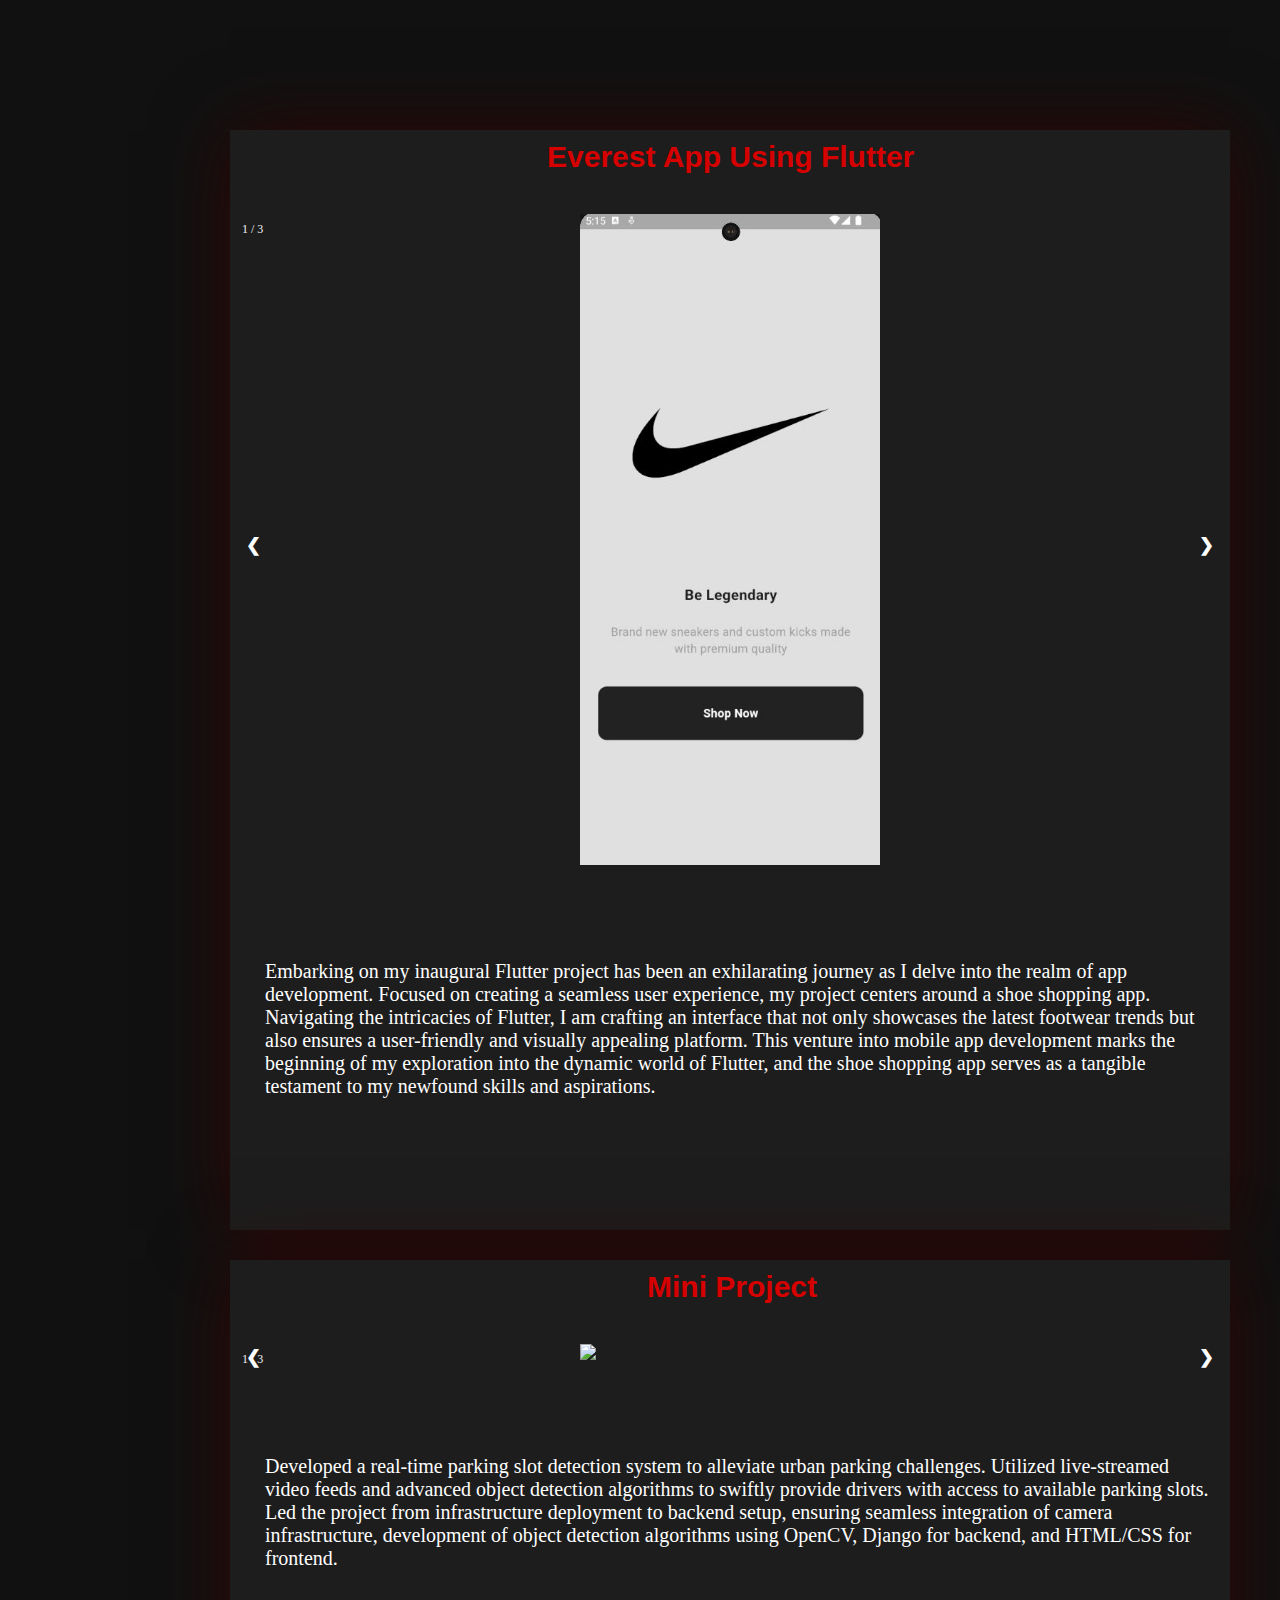
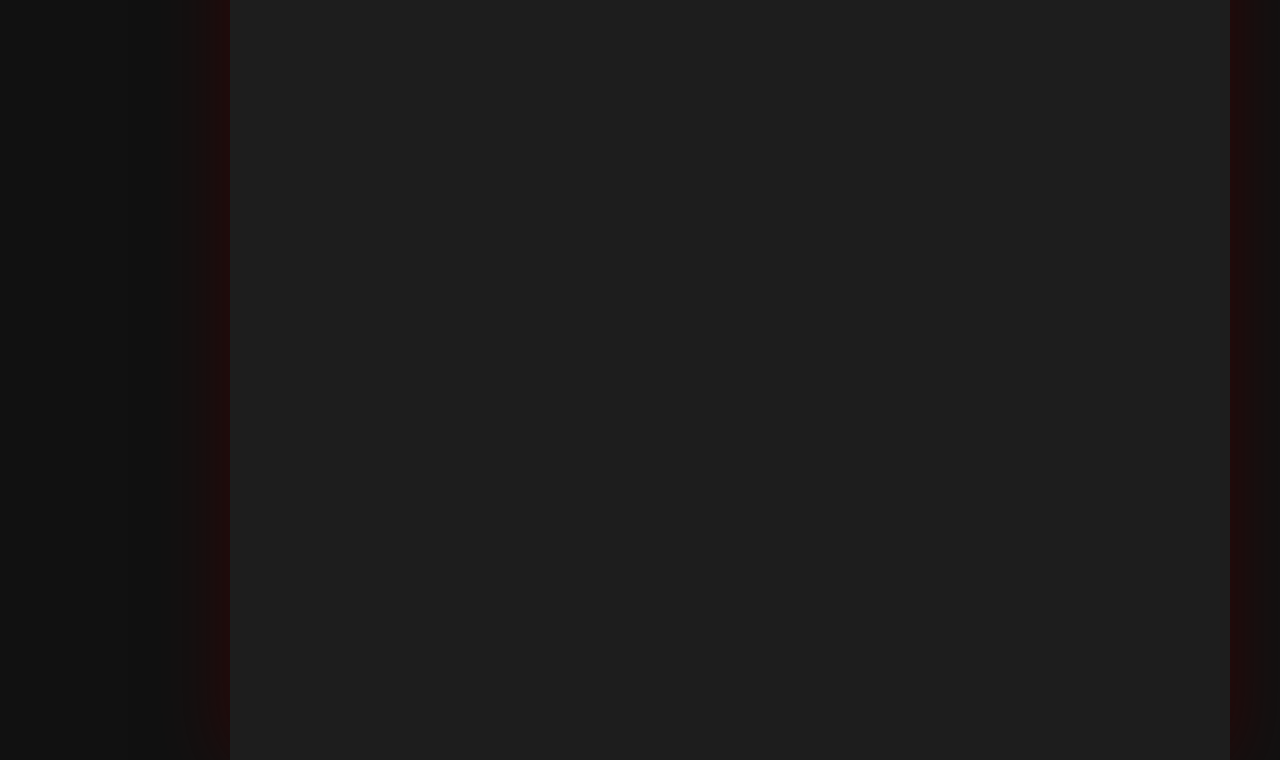
==== project.html @ 85cbbbe6 "Add files via upload" ====
<!DOCTYPE html>
<html lang="en">
<head>
    <script>
        document.addEventListener('DOMContentLoaded', function () {
            showSlides(1, 0);
            showSlides(1, 1);
        });

        let slideIndex = [1, 1];
        let slideId = ["mySlides1", "mySlides2"]

        function plusSlides(n, no) {
            showSlides(slideIndex[no] += n, no);
        }

        function currentSlide(n, no) {
            showSlides(slideIndex[no] = n, no);
        }

        function showSlides(n, no) {
            let i;
            let x = document.getElementsByClassName(slideId[no]);
            let dots = document.getElementsByClassName("dot" + no);
            if (n > x.length) {slideIndex[no] = 1}
            if (n < 1) {slideIndex[no] = x.length}
            for (i = 0; i < x.length; i++) {
                x[i].style.display = "none";
            }
            for (i = 0; i < dots.length; i++) {
                dots[i].className = dots[i].className.replace(" active", "");
            }
            x[slideIndex[no]-1].style.display = "block";
            dots[slideIndex[no]-1].className += " active";
        }
    </script>
    <meta charset="UTF-8">
    <meta name="viewport" content="width=device-width, initial-scale=1.0">
    <title>bharathportfolio</title>
    <link rel="stylesheet" href="sample.js">
    <link rel="stylesheet" href="prosyle.css">
    <link rel="preconnect" href="https://fonts.googleapis.com">
    <link rel="preconnect" href="https://fonts.gstatic.com" crossorigin>
    <link href="https://fonts.googleapis.com/css2?family=Lilita+One&display=swap" rel="stylesheet">
    <link href="https://fonts.googleapis.com/css2?family=Questrial&display=swap" rel="stylesheet">
    <link href="https://fonts.googleapis.com/css2?family=Permanent+Marker&display=swap" rel="stylesheet">
    <link href="https://fonts.googleapis.com/css2?family=Saira+Semi+Condensed:wght@100&display=swap" rel="stylesheet">
    <link rel="stylesheet" href="https://cdnjs.cloudflare.com/ajax/libs/font-awesome/6.5.1/css/all.min.css" integrity="sha512-DTOQO9RWCH3ppGqcWaEA1BIZOC6xxalwEsw9c2QQeAIftl+Vegovlnee1c9QX4TctnWMn13TZye+giMm8e2LwA==" crossorigin="anonymous" referrerpolicy="no-referrer" />
</head>
<body>
    <div class="boxlist">
        <div class="box1">
            <h4>Everest App Using Flutter</h4>
            <div class="slideshow-container">
                <!-- Full-width images with number and caption text -->
                <div class="mySlides1 fade">
                    <div class="numbertext">1 / 3</div>
                    <img src="init.jpg" style="width:100%">
                </div>
                <div class="mySlides1 fade">
                    <div class="numbertext">2 / 3</div>
                    <img src="front.jpg" style="width:100%">
                </div>
                <div class="mySlides1 fade">
                    <div class="numbertext">3 / 3</div>
                    <img src="front1.jpg" style="width:100%">
                </div>
                <!-- Next and previous buttons -->
                <a class="prev" onclick="plusSlides(-1, 0)">&#10094;</a>
                <a class="next" onclick="plusSlides(1, 0)">&#10095;</a>
            </div>
            <br>
            <!-- The dots/circles -->
            <div style="text-align:center">
                <span class="dot0" onclick="currentSlide(1, 0)"></span>
                <span class="dot0" onclick="currentSlide(2, 0)"></span>
                <span class="dot0" onclick="currentSlide(3, 0)"></span>
            </div>
            <p>Embarking on my inaugural Flutter project has been an exhilarating journey as I delve into the realm of app development. Focused on creating a seamless user experience, my project centers around a shoe shopping app. Navigating the intricacies of Flutter, I am crafting an interface that not only showcases the latest footwear trends but also ensures a user-friendly and visually appealing platform. This venture into mobile app development marks the beginning of my exploration into the dynamic world of Flutter, and the shoe shopping app serves as a tangible testament to my newfound skills and aspirations.</p>
        </div>
        <div class="box2">
            <h4 style="position: relative; left: 400px;">Mini Project</h4>
            <div class="slideshow-container">
                <!-- Full-width images with number and caption text -->
                <div class="mySlides2 fade">
                    <div class="numbertext">1 / 3</div>
                    <img src="Screenshot 2024-06-17 063200.png" style="width:100%">
                </div>
                <div class="mySlides2 fade">
                    <div class="numbertext">2 / 3</div>
                    <img src="Screenshot 2024-06-17 063233.png" style="width:100%">
                </div>
                <div class="mySlides2 fade">
                    <div class="numbertext">3 / 3</div>
                    <img src="Screenshot 2024-06-17 063258.png" style="width:100%">
                </div>
                <!-- Next and previous buttons -->
                <a class="prev" onclick="plusSlides(-1, 1)">&#10094;</a>
                <a class="next" onclick="plusSlides(1, 1)">&#10095;</a>
            </div>
            <br>
            <!-- The dots/circles -->
            <div style="text-align:center">
                <span class="dot1" onclick="currentSlide(1, 1)"></span>
                <span class="dot1" onclick="currentSlide(2, 1)"></span>
                <span class="dot1" onclick="currentSlide(3, 1)"></span>
            </div>
            <p>Developed a real-time parking slot detection system to alleviate urban parking challenges. Utilized live-streamed video feeds and advanced object detection algorithms to swiftly provide drivers with access to available parking slots. Led the project from infrastructure deployment to backend setup, ensuring seamless integration of camera infrastructure, development of object detection algorithms using OpenCV, Django for backend, and HTML/CSS for frontend.</p>
        </div>
    </div>
</body>
</html>
---- prosyle.css ----
*{
    padding: 0px;
    margin: 0px;
    box-sizing: border-box;
}
body{
    background: rgb(17, 17, 17);
    width: 100%;
    height: 100vh;
}
.boxlist{
    width: 90%;
    display: inline-block;
    

}
.box1,.box2,.box3{
    background:rgb(29, 29, 29);
    width: 1000px;
    height: 1100px;
    position: relative;
    left: 160px;
    top: 110px;
    margin-top: 20px;
    margin-bottom: 30px;
    transition: all 0.5s;
    -webkit-box-shadow:0px 0px 68px 0px rgba(168,0,0,0.71);
    -moz-box-shadow: 0px 0px 68px 0px rgba(168,0,0,0.71);
    box-shadow: 0px 0px 68px 0px rgba(58, 1, 1, 0.71);
    margin-left: 70px;

}

.box1 h4,.box2 h4,.box3 h4{
    color: rgb(214, 0, 0);
    position: relative;
    left: 300px;
    padding: 10px;
    font-size: 30px;
    font-weight: 600;
    width: 400px;
    margin: 7px;
    margin-bottom: 30px;
    font-family: Arial, Helvetica, sans-serif;
    cursor: pointer;
}
.box1 p,.box2 p,.box3 p{
    position: relative;
    top: 7%;
    left: 10px;
    padding-left: 25px;
    padding-right: 25px;
    font-family: Cambria, Cochin, Georgia, Times, 'Times New Roman', serif;
    color: white;
    font-size: 20px;
    
}

.box1:hover{
    transform: translateY(-10px);
    background: black;
    -webkit-box-shadow:0px 0px 68px 0px rgba(168,0,0,0.71);
    -moz-box-shadow: 0px 0px 68px 0px rgba(168,0,0,0.71);
    box-shadow: 0px 0px 68px 0px rgba(134, 0, 0, 0.71);

}
.box2:hover{
    transform: translateY(-10px);background: black;
    -webkit-box-shadow:0px 0px 68px 0px rgba(168,0,0,0.71);
    -moz-box-shadow: 0px 0px 68px 0px rgba(168,0,0,0.71);
    box-shadow: 0px 0px 68px 0px rgba(134, 0, 0, 0.71);

}
.box3:hover{
    transform: translateY(-10px);background: black;
    -webkit-box-shadow:0px 0px 68px 0px rgba(168,0,0,0.71);
    -moz-box-shadow: 0px 0px 68px 0px rgba(168,0,0,0.71);
    box-shadow: 0px 0px 68px 0px rgba(134, 0, 0, 0.71);

}
.box3 h4:after{
    position: absolute;
    content: "";
    left: 0;
    bottom: 0px;
    height: 2px;
    width: 0%;
    background: rgb(214, 0, 0);
    transition: all 0.5s;
    
}
.box3 h4:hover:after{
    width: 100%;
}
.box2 h4:after{
    position: absolute;
    content: "";
    left: 0;
    bottom: 0px;
    height: 2px;
    width: 0%;
    background: rgb(214, 0, 0);
    transition: all 0.5s;
    
}
.box2 h4:hover:after{
    width: 100%;
}
.box1 h4:after{
    position: absolute;
    content: "";
    left: 0;
    bottom: 0px;
    height: 2px;
    width: 0%;
    background: rgb(214, 0, 0);
    transition: all 0.5s;
    
}
.box1 h4:hover:after{
    width: 100%;
}
.slideshow-container {
    max-width: 100%;  /* Set a maximum width, change as necessary */
    position: relative;
    margin: auto;
}

/* Hide the images by default */
.mySlides {
      display: none;/* Ensure slides are hidden by default */
}

/* Next & previous buttons */
.prev, .next {
    cursor: pointer;
    position: absolute;
    top: 50%;
    width: auto;
    margin-top: -22px;
    padding: 16px;
    color: white;
    font-weight: bold;
    font-size: 18px;
    transition: 0.6s ease;
    border-radius: 0 3px 3px 0;
    user-select: none;
}

/* Position the "next button" to the right */
.next {
    right: 0;
    border-radius: 3px 0 0 3px;
}

/* On hover, add a black background color with a little bit see-through */
.prev:hover, .next:hover {
    background-color: rgba(0,0,0,0.8);
}

/* Caption text */
.text {
    color: #f2f2f2;
    font-size: 15px;
    padding: 8px 12px;
    position: absolute;
    bottom: 8px;
    width: 100%;
    text-align: center;
}

/* Number text (1/3 etc) */
.numbertext {
    color: #f2f2f2;
    font-size: 12px;
    padding: 8px 12px;
    position: absolute;
    top: 0;
}

/* The dots/bullets/indicators */
.dot {
    cursor: pointer;
    height: 15px;
    width: 15px;
    margin: 0 2px;
    background-color: #bbb;
    border-radius: 50%;
    display: inline-block;
    transition: background-color 0.6s ease;
}

.active, .dot:hover {
    background-color: #717171;
}

/* Fading animation */
.fade {
    animation-name: fade;
    animation-duration: 1.5s;
}

@keyframes fade {
    from {opacity: .4}
    to {opacity: 1}
}

/* Ensure images are positioned correctly */
img {
    display: block;
    max-width: 30%;
    height: auto;
    margin: auto;
    position: relative;
    left: 0;  /* Removed specific positioning to center images */
}
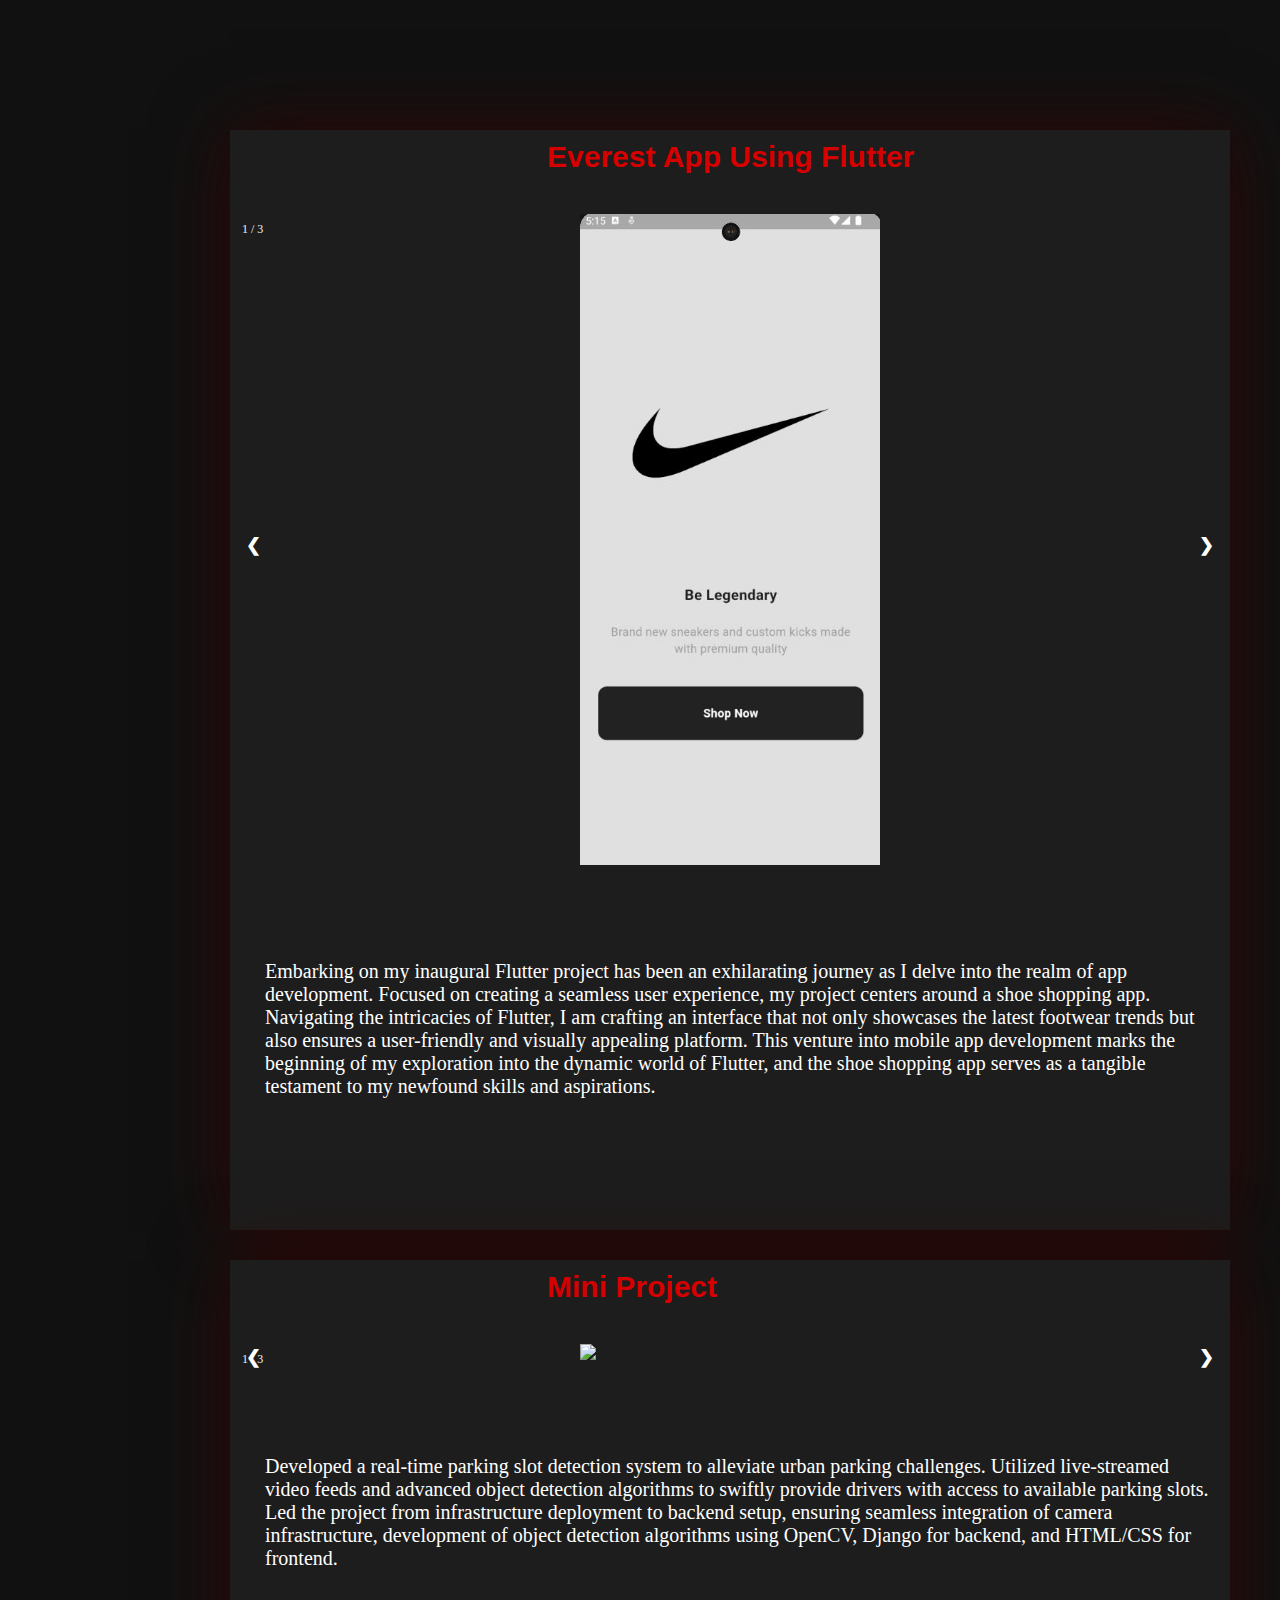
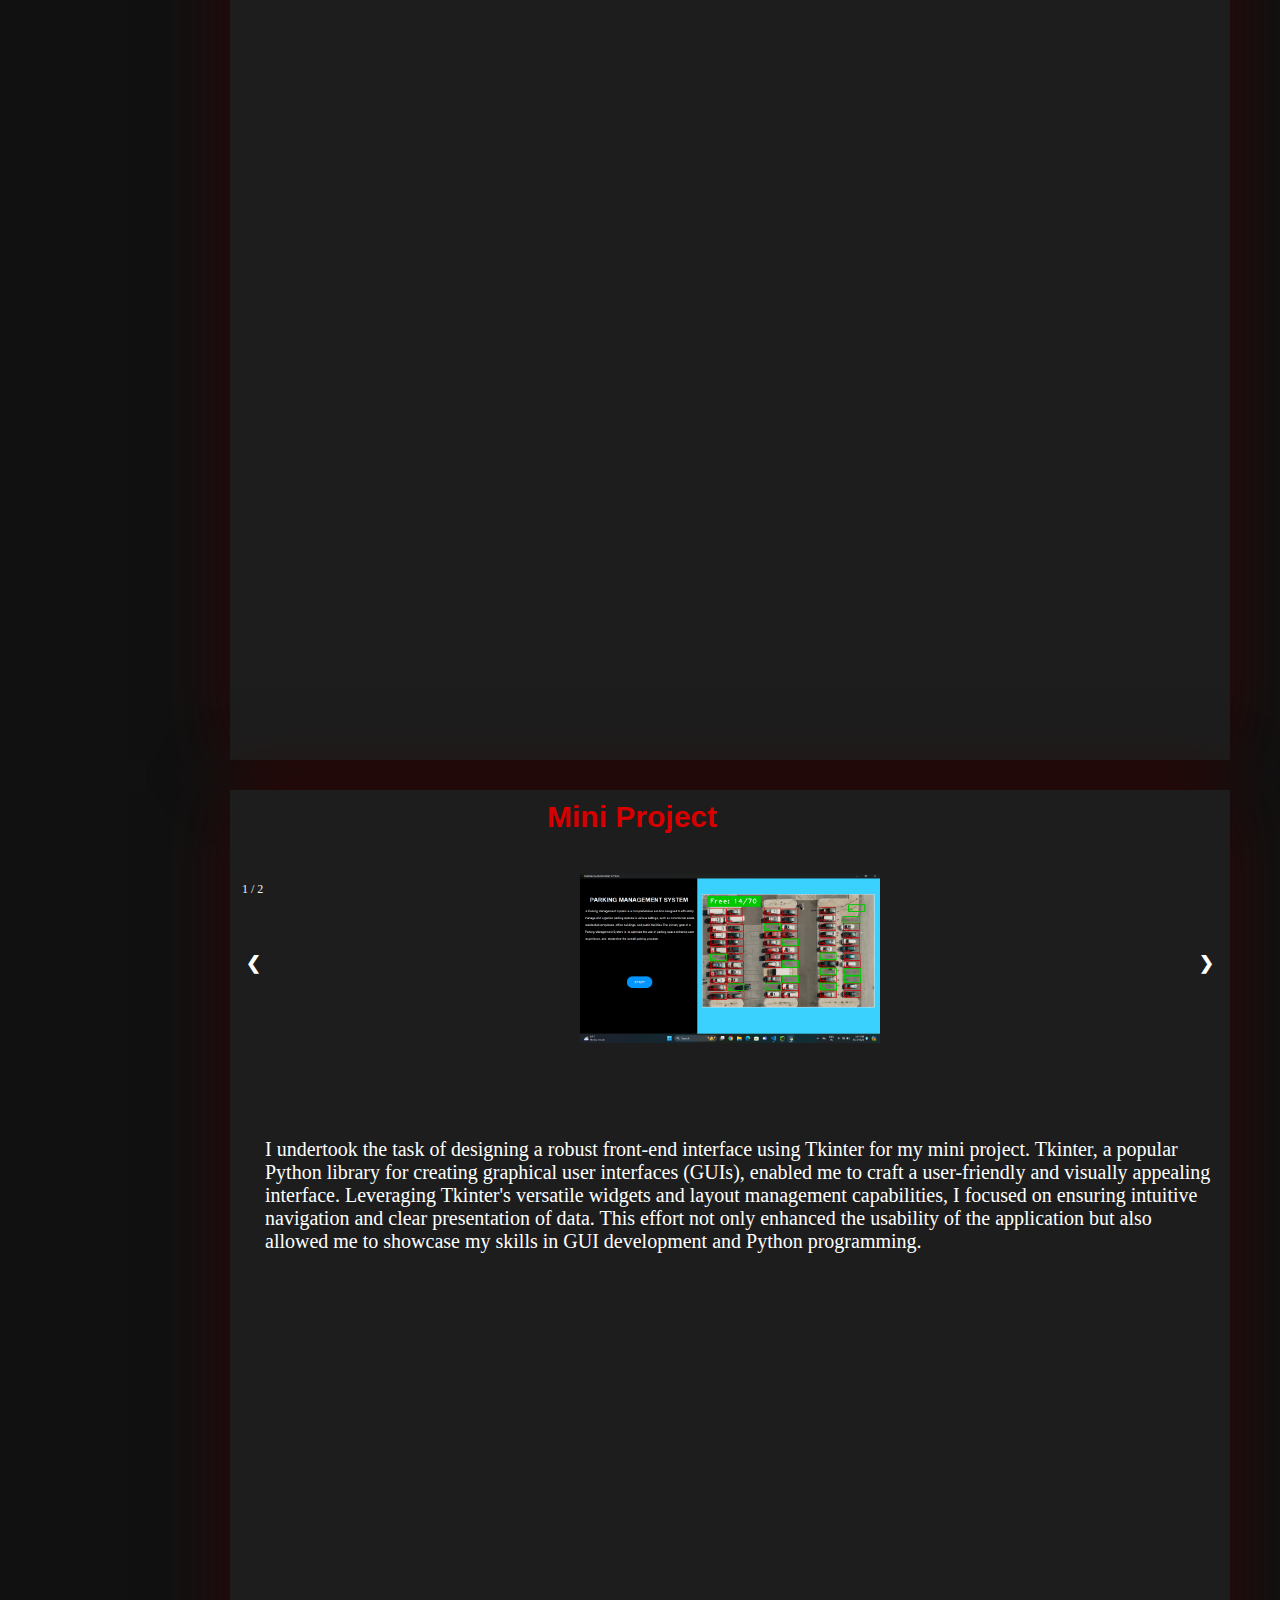
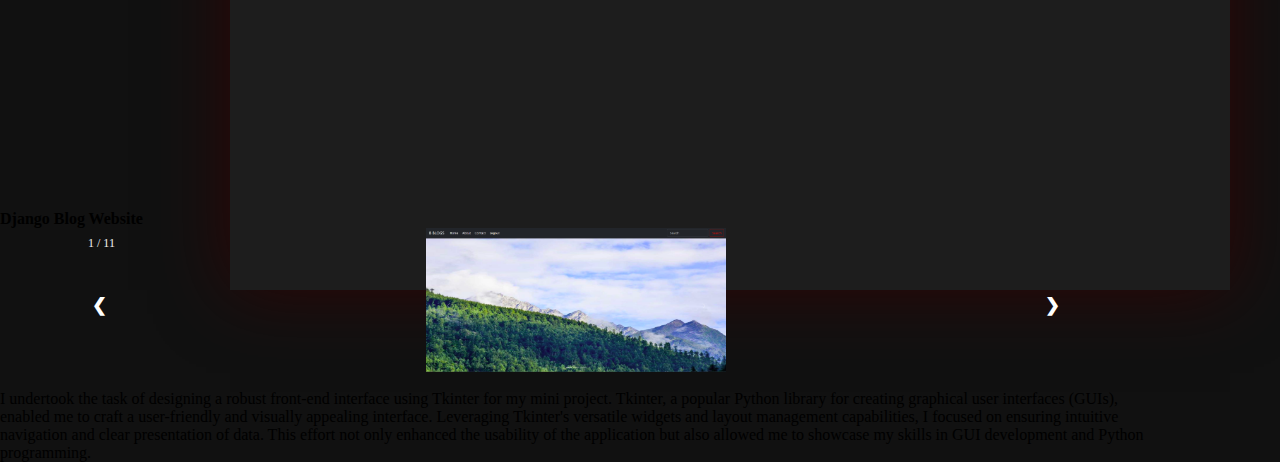
==== commit 437f8945: "project.html" ====
--- a/project.html
+++ b/project.html
@@ -1,58 +1,61 @@
 <!DOCTYPE html>
 <html lang="en">
 <head>
-    <script>
-        document.addEventListener('DOMContentLoaded', function () {
-            showSlides(1, 0);
-            showSlides(1, 1);
-        });
-
-        let slideIndex = [1, 1];
-        let slideId = ["mySlides1", "mySlides2"]
-
-        function plusSlides(n, no) {
-            showSlides(slideIndex[no] += n, no);
-        }
-
-        function currentSlide(n, no) {
-            showSlides(slideIndex[no] = n, no);
-        }
-
-        function showSlides(n, no) {
-            let i;
-            let x = document.getElementsByClassName(slideId[no]);
-            let dots = document.getElementsByClassName("dot" + no);
-            if (n > x.length) {slideIndex[no] = 1}
-            if (n < 1) {slideIndex[no] = x.length}
-            for (i = 0; i < x.length; i++) {
-                x[i].style.display = "none";
-            }
-            for (i = 0; i < dots.length; i++) {
-                dots[i].className = dots[i].className.replace(" active", "");
-            }
-            x[slideIndex[no]-1].style.display = "block";
-            dots[slideIndex[no]-1].className += " active";
-        }
-    </script>
     <meta charset="UTF-8">
     <meta name="viewport" content="width=device-width, initial-scale=1.0">
     <title>bharathportfolio</title>
-    <link rel="stylesheet" href="sample.js">
     <link rel="stylesheet" href="prosyle.css">
-    <link rel="preconnect" href="https://fonts.googleapis.com">
-    <link rel="preconnect" href="https://fonts.gstatic.com" crossorigin>
     <link href="https://fonts.googleapis.com/css2?family=Lilita+One&display=swap" rel="stylesheet">
     <link href="https://fonts.googleapis.com/css2?family=Questrial&display=swap" rel="stylesheet">
     <link href="https://fonts.googleapis.com/css2?family=Permanent+Marker&display=swap" rel="stylesheet">
     <link href="https://fonts.googleapis.com/css2?family=Saira+Semi+Condensed:wght@100&display=swap" rel="stylesheet">
     <link rel="stylesheet" href="https://cdnjs.cloudflare.com/ajax/libs/font-awesome/6.5.1/css/all.min.css" integrity="sha512-DTOQO9RWCH3ppGqcWaEA1BIZOC6xxalwEsw9c2QQeAIftl+Vegovlnee1c9QX4TctnWMn13TZye+giMm8e2LwA==" crossorigin="anonymous" referrerpolicy="no-referrer" />
+
+    <style>
+        /* Additional styles if needed */
+    </style>
+
+    <script>
+        document.addEventListener('DOMContentLoaded', function () {
+            showSlides(1, 0); // Initialize first slideshow
+            showSlides(1, 1); // Initialize second slideshow
+            showSlides(1, 2); // Initialize third slideshow
+            showSlides(1, 3);
+        });
+
+        let slideIndex = [1, 1, 1, 1]; // Initial slide indices for each slideshow
+
+        function plusSlides(n, no) {
+            showSlides(slideIndex[no] += n, no);
+        }
+
+        function currentSlide(n, no) {
+            showSlides(slideIndex[no] = n, no);
+        }
+
+        function showSlides(n, no) {
+            let i;
+            let slides = document.getElementsByClassName("mySlides" + (no + 1)); // Adjust for the correct class name
+            let dots = document.getElementsByClassName("dot" + no); // Adjust for the correct class name
+            if (n > slides.length) { slideIndex[no] = 1; }
+            if (n < 1) { slideIndex[no] = slides.length; }
+            for (i = 0; i < slides.length; i++) {
+                slides[i].style.display = "none";
+            }
+            for (i = 0; i < dots.length; i++) {
+                dots[i].className = dots[i].className.replace(" active", "");
+            }
+            slides[slideIndex[no] - 1].style.display = "block";
+            dots[slideIndex[no] - 1].className += " active";
+        }
+    </script>
 </head>
 <body>
     <div class="boxlist">
         <div class="box1">
             <h4>Everest App Using Flutter</h4>
             <div class="slideshow-container">
-                <!-- Full-width images with number and caption text -->
+                <!-- Slides for the first slideshow -->
                 <div class="mySlides1 fade">
                     <div class="numbertext">1 / 3</div>
                     <img src="init.jpg" style="width:100%">
@@ -65,12 +68,12 @@
                     <div class="numbertext">3 / 3</div>
                     <img src="front1.jpg" style="width:100%">
                 </div>
-                <!-- Next and previous buttons -->
+                <!-- Navigation buttons -->
                 <a class="prev" onclick="plusSlides(-1, 0)">&#10094;</a>
                 <a class="next" onclick="plusSlides(1, 0)">&#10095;</a>
             </div>
             <br>
-            <!-- The dots/circles -->
+            <!-- Dots/circles -->
             <div style="text-align:center">
                 <span class="dot0" onclick="currentSlide(1, 0)"></span>
                 <span class="dot0" onclick="currentSlide(2, 0)"></span>
@@ -78,10 +81,11 @@
             </div>
             <p>Embarking on my inaugural Flutter project has been an exhilarating journey as I delve into the realm of app development. Focused on creating a seamless user experience, my project centers around a shoe shopping app. Navigating the intricacies of Flutter, I am crafting an interface that not only showcases the latest footwear trends but also ensures a user-friendly and visually appealing platform. This venture into mobile app development marks the beginning of my exploration into the dynamic world of Flutter, and the shoe shopping app serves as a tangible testament to my newfound skills and aspirations.</p>
         </div>
+
         <div class="box2">
-            <h4 style="position: relative; left: 400px;">Mini Project</h4>
+            <h4>Mini Project</h4>
             <div class="slideshow-container">
-                <!-- Full-width images with number and caption text -->
+                <!-- Slides for the second slideshow -->
                 <div class="mySlides2 fade">
                     <div class="numbertext">1 / 3</div>
                     <img src="Screenshot 2024-06-17 063200.png" style="width:100%">
@@ -94,12 +98,12 @@
                     <div class="numbertext">3 / 3</div>
                     <img src="Screenshot 2024-06-17 063258.png" style="width:100%">
                 </div>
-                <!-- Next and previous buttons -->
+                <!-- Navigation buttons -->
                 <a class="prev" onclick="plusSlides(-1, 1)">&#10094;</a>
                 <a class="next" onclick="plusSlides(1, 1)">&#10095;</a>
             </div>
             <br>
-            <!-- The dots/circles -->
+            <!-- Dots/circles -->
             <div style="text-align:center">
                 <span class="dot1" onclick="currentSlide(1, 1)"></span>
                 <span class="dot1" onclick="currentSlide(2, 1)"></span>
@@ -107,6 +111,105 @@
             </div>
             <p>Developed a real-time parking slot detection system to alleviate urban parking challenges. Utilized live-streamed video feeds and advanced object detection algorithms to swiftly provide drivers with access to available parking slots. Led the project from infrastructure deployment to backend setup, ensuring seamless integration of camera infrastructure, development of object detection algorithms using OpenCV, Django for backend, and HTML/CSS for frontend.</p>
         </div>
+
+        <div class="box3">
+            <h4>Mini Project</h4>
+            <div class="slideshow-container" style="width:100%">
+                <!-- Slides for the third slideshow -->
+                <div class="mySlides3 fade" style="width:100%">
+                    <div class="numbertext">1 / 2</div>
+                    <img src="images\demominiproject.png" style="width:100%">
+                </div>
+                <div class="mySlides3 fade">
+                    <div class="numbertext">2 / 2</div>
+                    <img src="images\demo2.png" style="width:100%">
+                </div>
+                <!-- Navigation buttons -->
+                <a class="prev" onclick="plusSlides(-1, 2)">&#10094;</a>
+                <a class="next" onclick="plusSlides(1, 2)">&#10095;</a>
+            </div>
+            <br>
+            <!-- Dots/circles -->
+            <div style="text-align:center">
+                <span class="dot2" onclick="currentSlide(1, 2)"></span>
+                <span class="dot2" onclick="currentSlide(2, 2)"></span>
+            </div>
+            <p>I undertook the task of designing a robust front-end interface using Tkinter for my mini project. Tkinter, a popular Python library for creating graphical user interfaces (GUIs), enabled me to craft a user-friendly and visually appealing interface. Leveraging Tkinter's versatile widgets and layout management capabilities, I focused on ensuring intuitive navigation and clear presentation of data. This effort not only enhanced the usability of the application but also allowed me to showcase my skills in GUI development and Python programming.</p>
+        </div>
+
+        <div class="box4">
+            <h4>Django Blog Website</h4>
+            <div class="slideshow-container" style="width:1000px">
+                <!-- Slides for the third slideshow -->
+                <div class="mySlides4 fade" style="width:100%">
+                    <div class="numbertext" >1 / 11</div>
+                    <img src="images\Screenshot 2024-06-23 145822.png" style="width:100%">
+                </div>
+                <div class="mySlides4 fade">
+                    <div class="numbertext">2 / 11</div>
+                    <img src="images\Screenshot 2024-06-23 145844.png" style="width:100%">
+                </div>
+                <div class="mySlides4 fade">
+                    <div class="numbertext">3 / 11</div>
+                    <img src="images\Screenshot 2024-06-23 145858.png" style="width:100%">
+                </div>
+                <div class="mySlides4 fade">
+                    <div class="numbertext">4 / 11</div>
+                    <img src="images\Screenshot 2024-06-23 145913.png" style="width:100%">
+                </div>
+                <div class="mySlides4 fade">
+                    <div class="numbertext">5 / 11</div>
+                    <img src="images\Screenshot 2024-06-23 145924.png" style="width:100%">
+                </div>
+                <div class="mySlides4 fade">
+                    <div class="numbertext">6 / 11</div>
+                    <img src="images\Screenshot 2024-06-23 145943.png" style="width:100%">
+                </div>
+                <div class="mySlides4 fade">
+                    <div class="numbertext">7 / 11</div>
+                    <img src="images\Screenshot 2024-06-23 145957.png" style="width:100%">
+                </div>
+                <div class="mySlides4 fade">
+                    <div class="numbertext">8 / 11</div>
+                    <img src="images\Screenshot 2024-06-23 150022.png" style="width:100%">
+                </div>
+                <div class="mySlides4 fade">
+                    <div class="numbertext">9 / 11</div>
+                    <img src="images\Screenshot 2024-06-23 150108.png" style="width:100%">
+                </div>
+                
+                <div class="mySlides4 fade">
+                    <div class="numbertext">10 / 11</div>
+                    <img src="images\Screenshot 2024-06-23 150240.png" style="width:100%">
+                </div>
+                <div class="mySlides4 fade">
+                    <div class="numbertext">11 / 11</div>
+                    <img src="images\Screenshot 2024-06-23 152154.png" style="width:100%">
+                </div>
+
+                <!-- Navigation buttons -->
+                <a class="prev" onclick="plusSlides(-1, 3)">&#10094;</a>
+                <a class="next" onclick="plusSlides(1, 3)">&#10095;</a>
+            </div>
+            <br>
+            <!-- Dots/circles -->
+            <div style="text-align:center">
+                <span class="dot2" onclick="currentSlide(1, 3)"></span>
+                <span class="dot2" onclick="currentSlide(2, 3)"></span>
+                <span class="dot2" onclick="currentSlide(3, 3)"></span>
+                <span class="dot2" onclick="currentSlide(4, 3)"></span>
+                <span class="dot2" onclick="currentSlide(5, 3)"></span>
+                <span class="dot2" onclick="currentSlide(6, 3)"></span>
+                <span class="dot2" onclick="currentSlide(7, 3)"></span>
+                <span class="dot2" onclick="currentSlide(8, 3)"></span>
+                <span class="dot2" onclick="currentSlide(9, 3)"></span>
+                <span class="dot2" onclick="currentSlide(10, 3)"></span>
+                <span class="dot2" onclick="currentSlide(11, 3)"></span>
+            </div>
+            <p>I undertook the task of designing a robust front-end interface using Tkinter for my mini project. Tkinter, a popular Python library for creating graphical user interfaces (GUIs), enabled me to craft a user-friendly and visually appealing interface. Leveraging Tkinter's versatile widgets and layout management capabilities, I focused on ensuring intuitive navigation and clear presentation of data. This effort not only enhanced the usability of the application but also allowed me to showcase my skills in GUI development and Python programming.</p>
+        </div>
+
+
     </div>
 </body>
 </html>
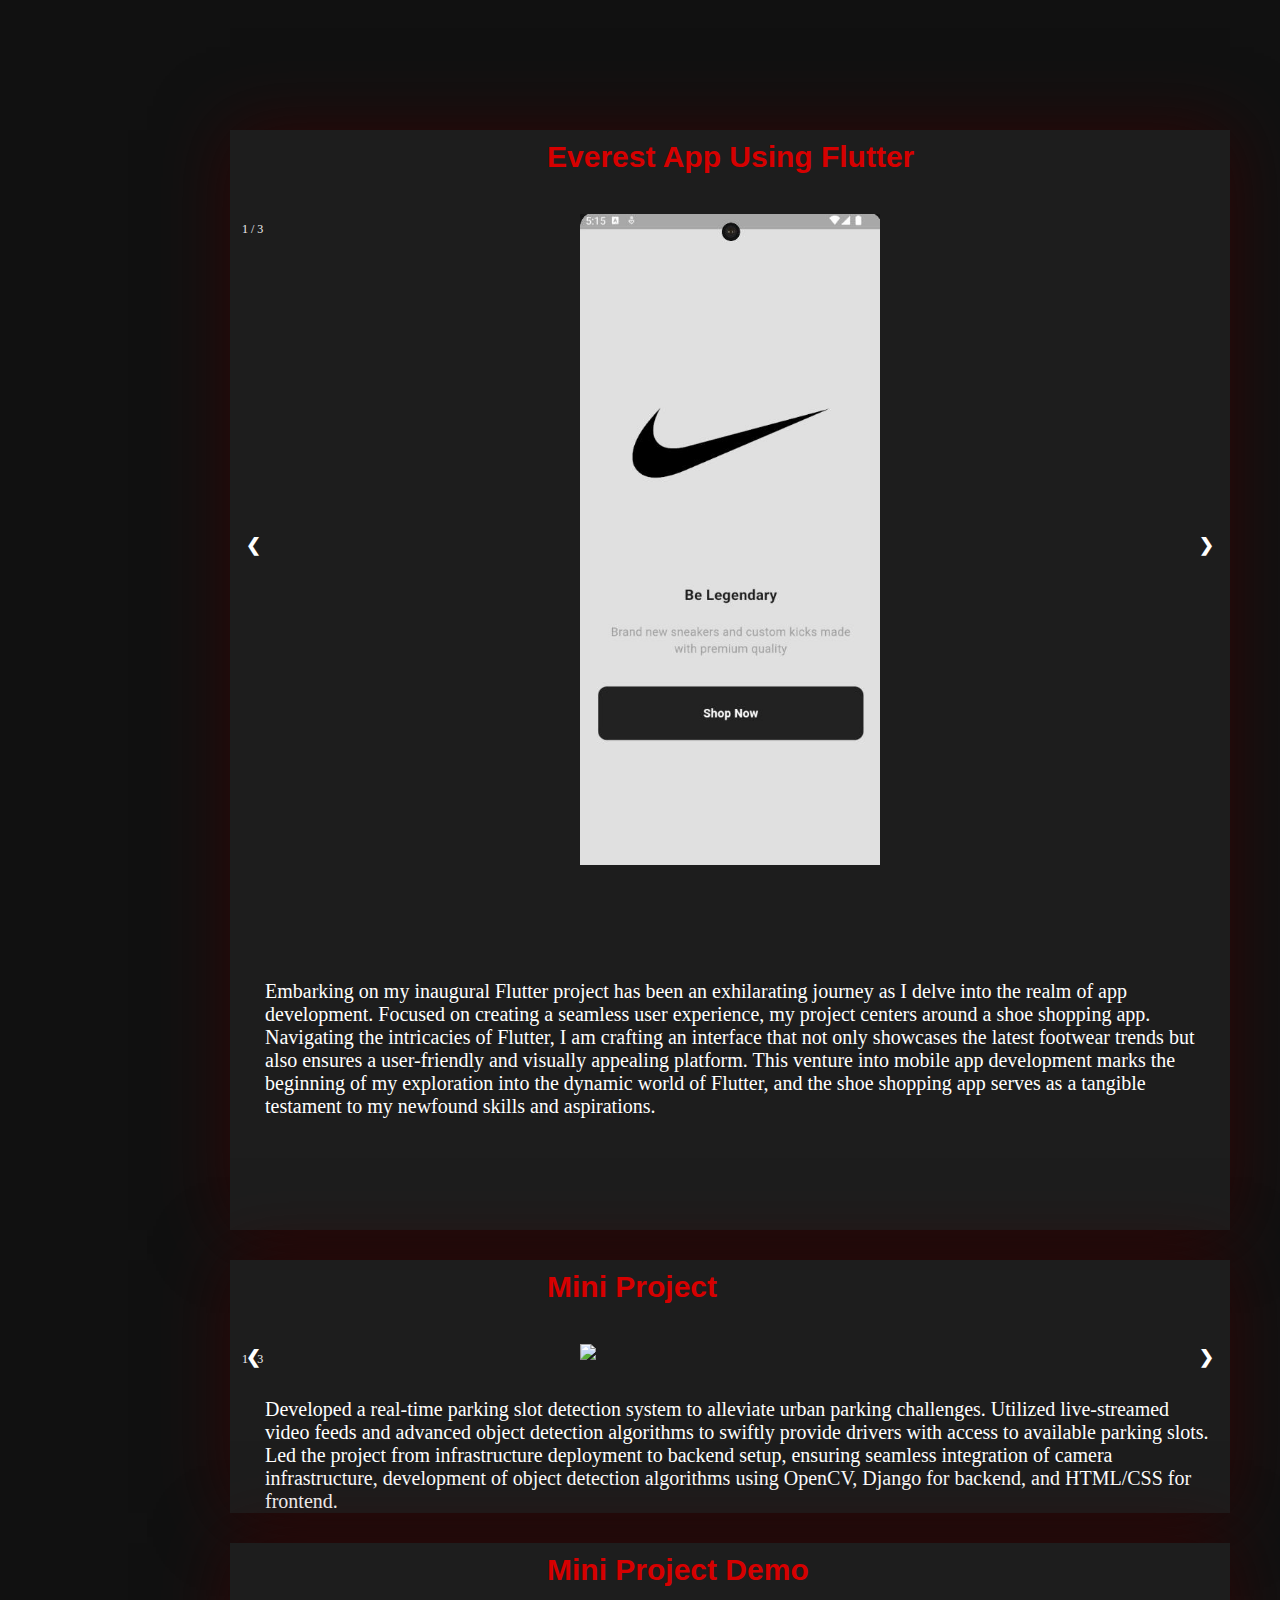
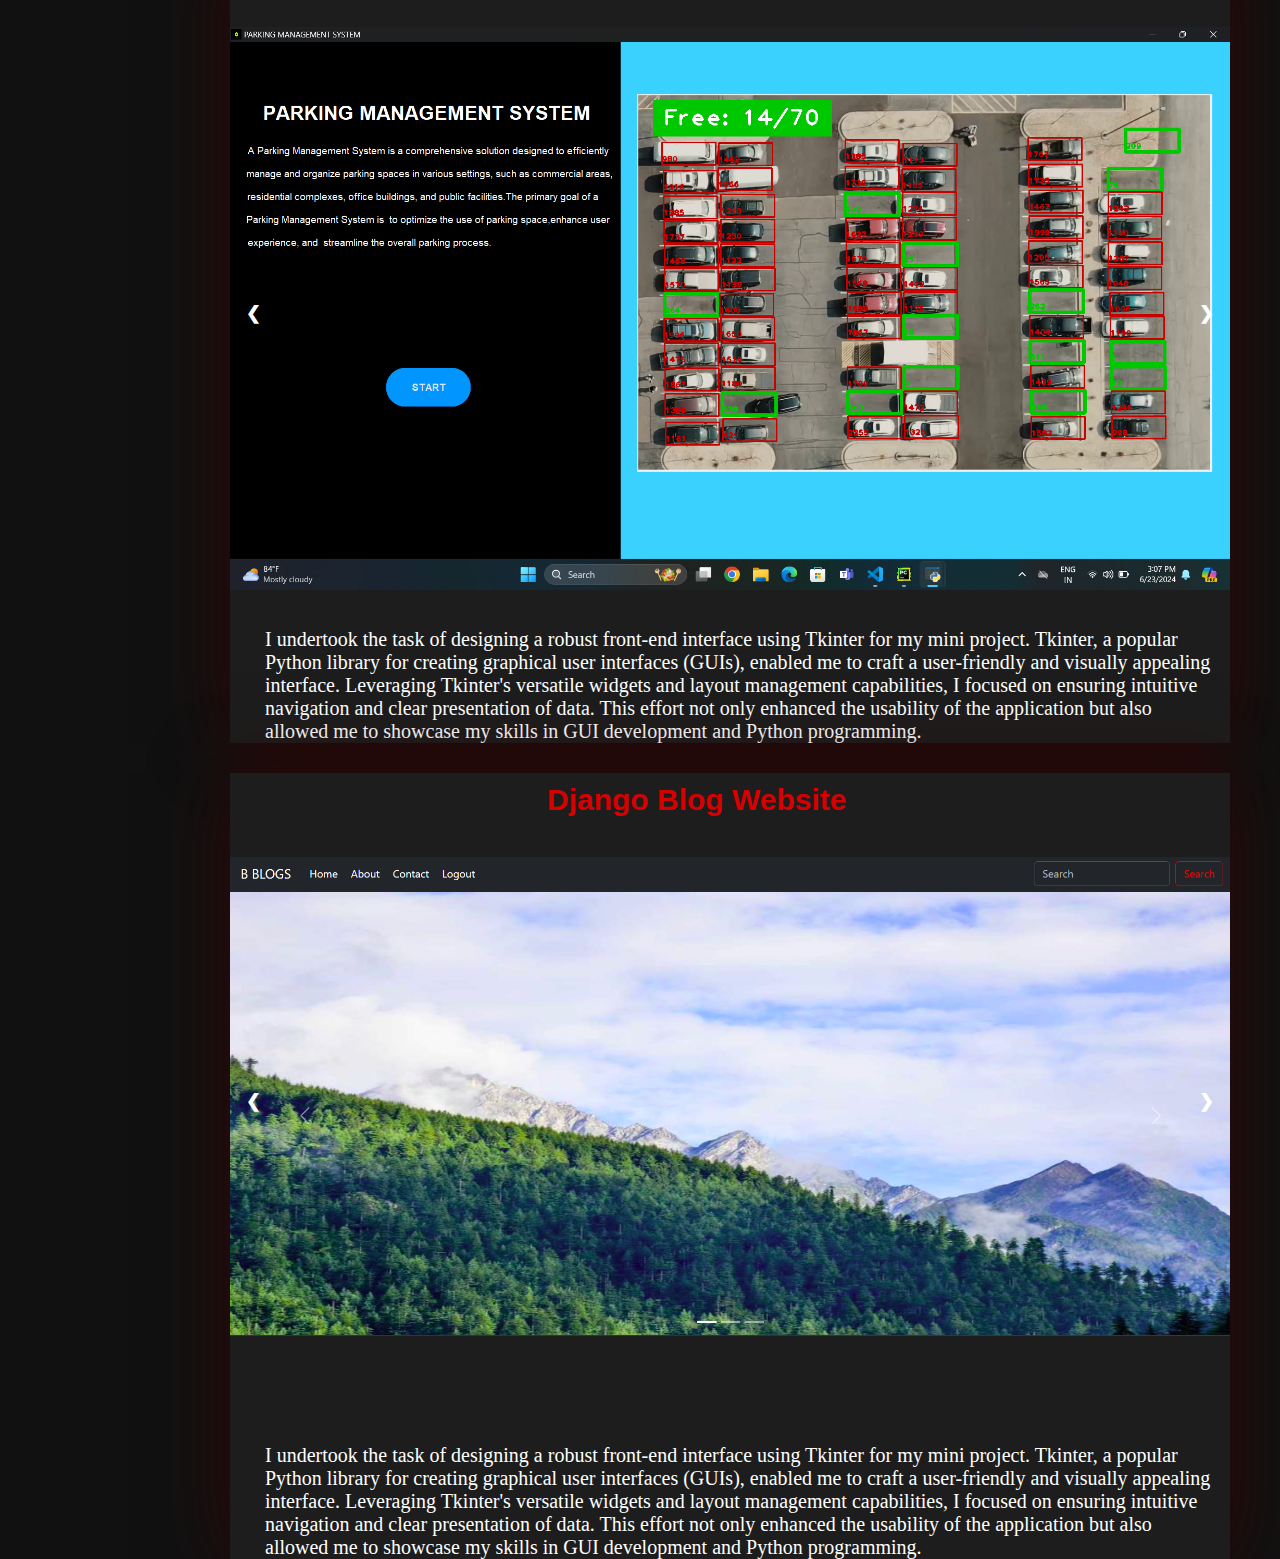
==== commit 7567957c: "project.html" ====
--- a/project.html
+++ b/project.html
@@ -113,7 +113,7 @@
         </div>
 
         <div class="box3">
-            <h4>Mini Project</h4>
+            <h4>Mini Project Demo</h4>
             <div class="slideshow-container" style="width:100%">
                 <!-- Slides for the third slideshow -->
                 <div class="mySlides3 fade" style="width:100%">
--- a/prosyle.css
+++ b/prosyle.css
@@ -14,7 +14,7 @@
     
 
 }
-.box1,.box2,.box3{
+.box1{
     background:rgb(29, 29, 29);
     width: 1000px;
     height: 1100px;
@@ -30,8 +30,51 @@
     margin-left: 70px;
 
 }
-
-.box1 h4,.box2 h4,.box3 h4{
+.box4 , .box3{
+    background: rgb(29, 29, 29);
+    width: 1000px; /* Increase container width as needed */
+    height: auto; /* Adjust height as needed */
+    position: relative;
+    left: 160px;
+    padding: 0;
+    top: 110px;
+    margin-top: 20px;
+    margin-bottom: 30px;
+    transition: all 0.5s;
+    -webkit-box-shadow: 0px 0px 68px 0px rgba(168, 0, 0, 0.71);
+    -moz-box-shadow: 0px 0px 68px 0px rgba(168, 0, 0, 0.71);
+    box-shadow: 0px 0px 68px 0px rgba(58, 1, 1, 0.71);
+    margin-left: 70px;
+}
+
+.box4 img ,.box3 img{
+    max-width: 100%; /* Ensures images resize proportionally */
+    height: auto; /* Ensures the height adjusts proportionally */
+    display: block; /* Ensures images do not have extra space below them */
+    margin: 0 auto; /* Centers images horizontally */
+}
+
+
+.box2{
+    background:rgb(29, 29, 29);
+    width: 1000px;
+    height: auto;
+    position: relative;
+    left: 160px;
+    top: 110px;
+    margin-top: 20px;
+    margin-bottom: 30px;
+    transition: all 0.5s;
+    -webkit-box-shadow:0px 0px 68px 0px rgba(168,0,0,0.71);
+    -moz-box-shadow: 0px 0px 68px 0px rgba(168,0,0,0.71);
+    box-shadow: 0px 0px 68px 0px rgba(58, 1, 1, 0.71);
+    margin-left: 70px;
+
+}
+
+
+
+.box1 h4,.box2 h4,.box3 h4,.box4 h4{
     color: rgb(214, 0, 0);
     position: relative;
     left: 300px;
@@ -48,6 +91,7 @@
     position: relative;
     top: 7%;
     left: 10px;
+    margin-top: 20px;
     padding-left: 25px;
     padding-right: 25px;
     font-family: Cambria, Cochin, Georgia, Times, 'Times New Roman', serif;
@@ -55,30 +99,28 @@
     font-size: 20px;
     
 }
-
-.box1:hover{
-    transform: translateY(-10px);
-    background: black;
-    -webkit-box-shadow:0px 0px 68px 0px rgba(168,0,0,0.71);
-    -moz-box-shadow: 0px 0px 68px 0px rgba(168,0,0,0.71);
-    box-shadow: 0px 0px 68px 0px rgba(134, 0, 0, 0.71);
-
-}
-.box2:hover{
+.box4 p{
+    position: relative;
+    top: 7%;
+    margin-top: 90px;
+    left: 10px;
+    padding-left: 25px;
+    padding-right: 25px;
+    font-family: Cambria, Cochin, Georgia, Times, 'Times New Roman', serif;
+    color: white;
+    font-size: 20px;
+    
+}
+
+.box2:hover,.box3:hover,.box1:hover ,.box4:hover{
     transform: translateY(-10px);background: black;
     -webkit-box-shadow:0px 0px 68px 0px rgba(168,0,0,0.71);
     -moz-box-shadow: 0px 0px 68px 0px rgba(168,0,0,0.71);
     box-shadow: 0px 0px 68px 0px rgba(134, 0, 0, 0.71);
 
 }
-.box3:hover{
-    transform: translateY(-10px);background: black;
-    -webkit-box-shadow:0px 0px 68px 0px rgba(168,0,0,0.71);
-    -moz-box-shadow: 0px 0px 68px 0px rgba(168,0,0,0.71);
-    box-shadow: 0px 0px 68px 0px rgba(134, 0, 0, 0.71);
-
-}
-.box3 h4:after{
+
+.box3 h4:after,.box4 h4:after{
     position: absolute;
     content: "";
     left: 0;
@@ -89,7 +131,7 @@
     transition: all 0.5s;
     
 }
-.box3 h4:hover:after{
+.box3 h4:hover:after,.box4 h4:hover:after{
     width: 100%;
 }
 .box2 h4:after{
